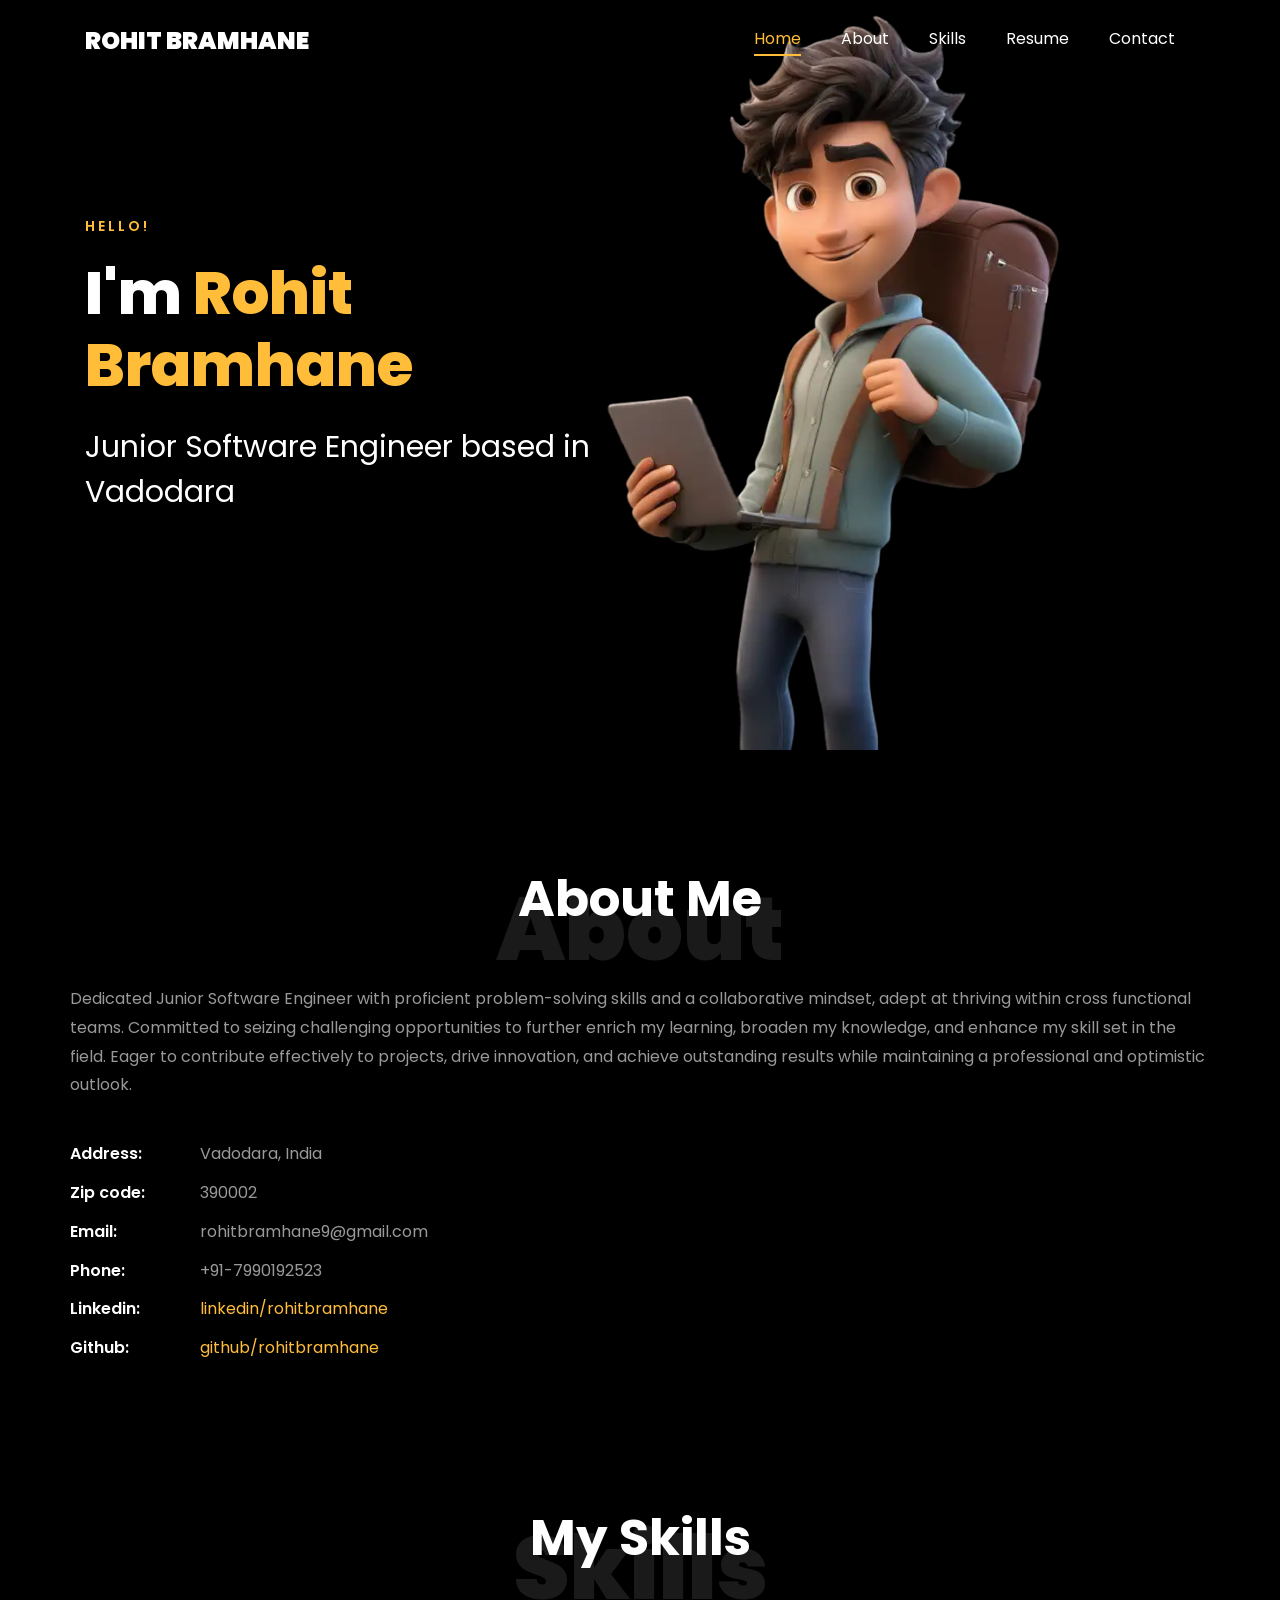
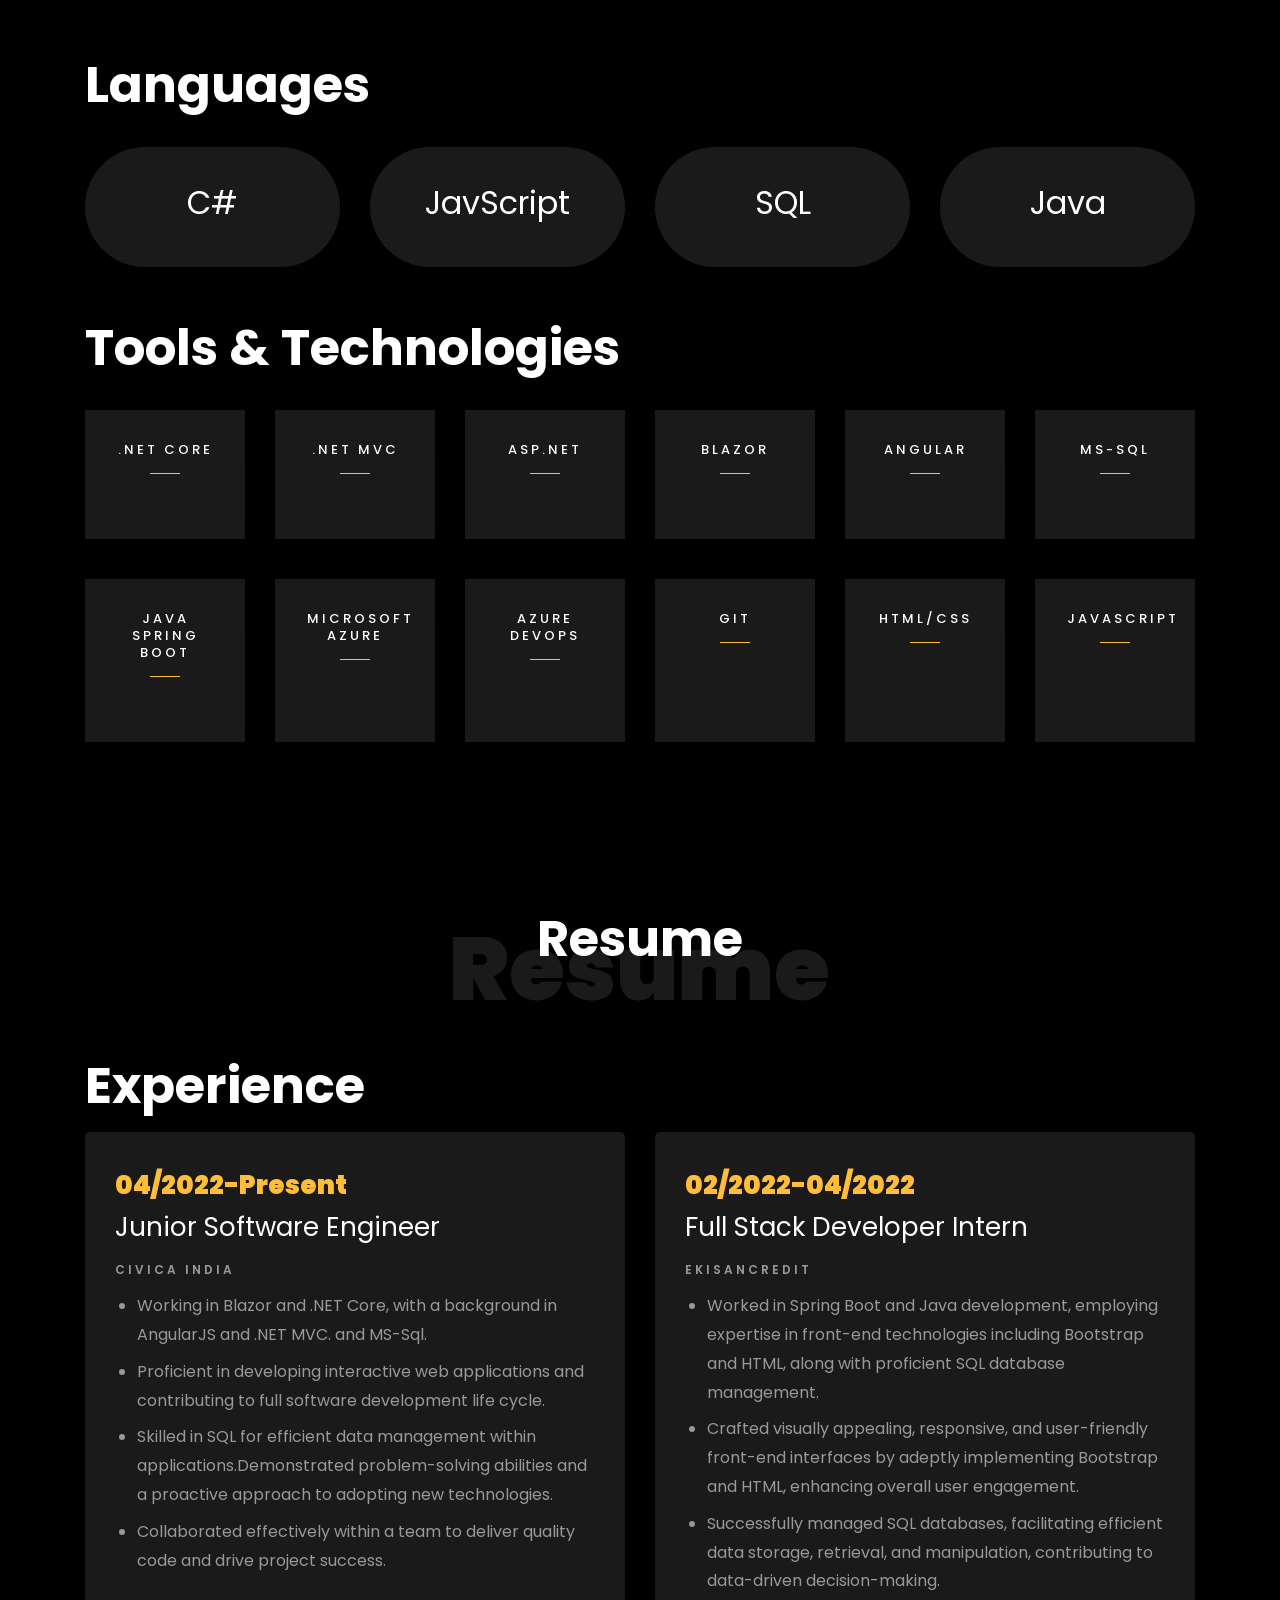
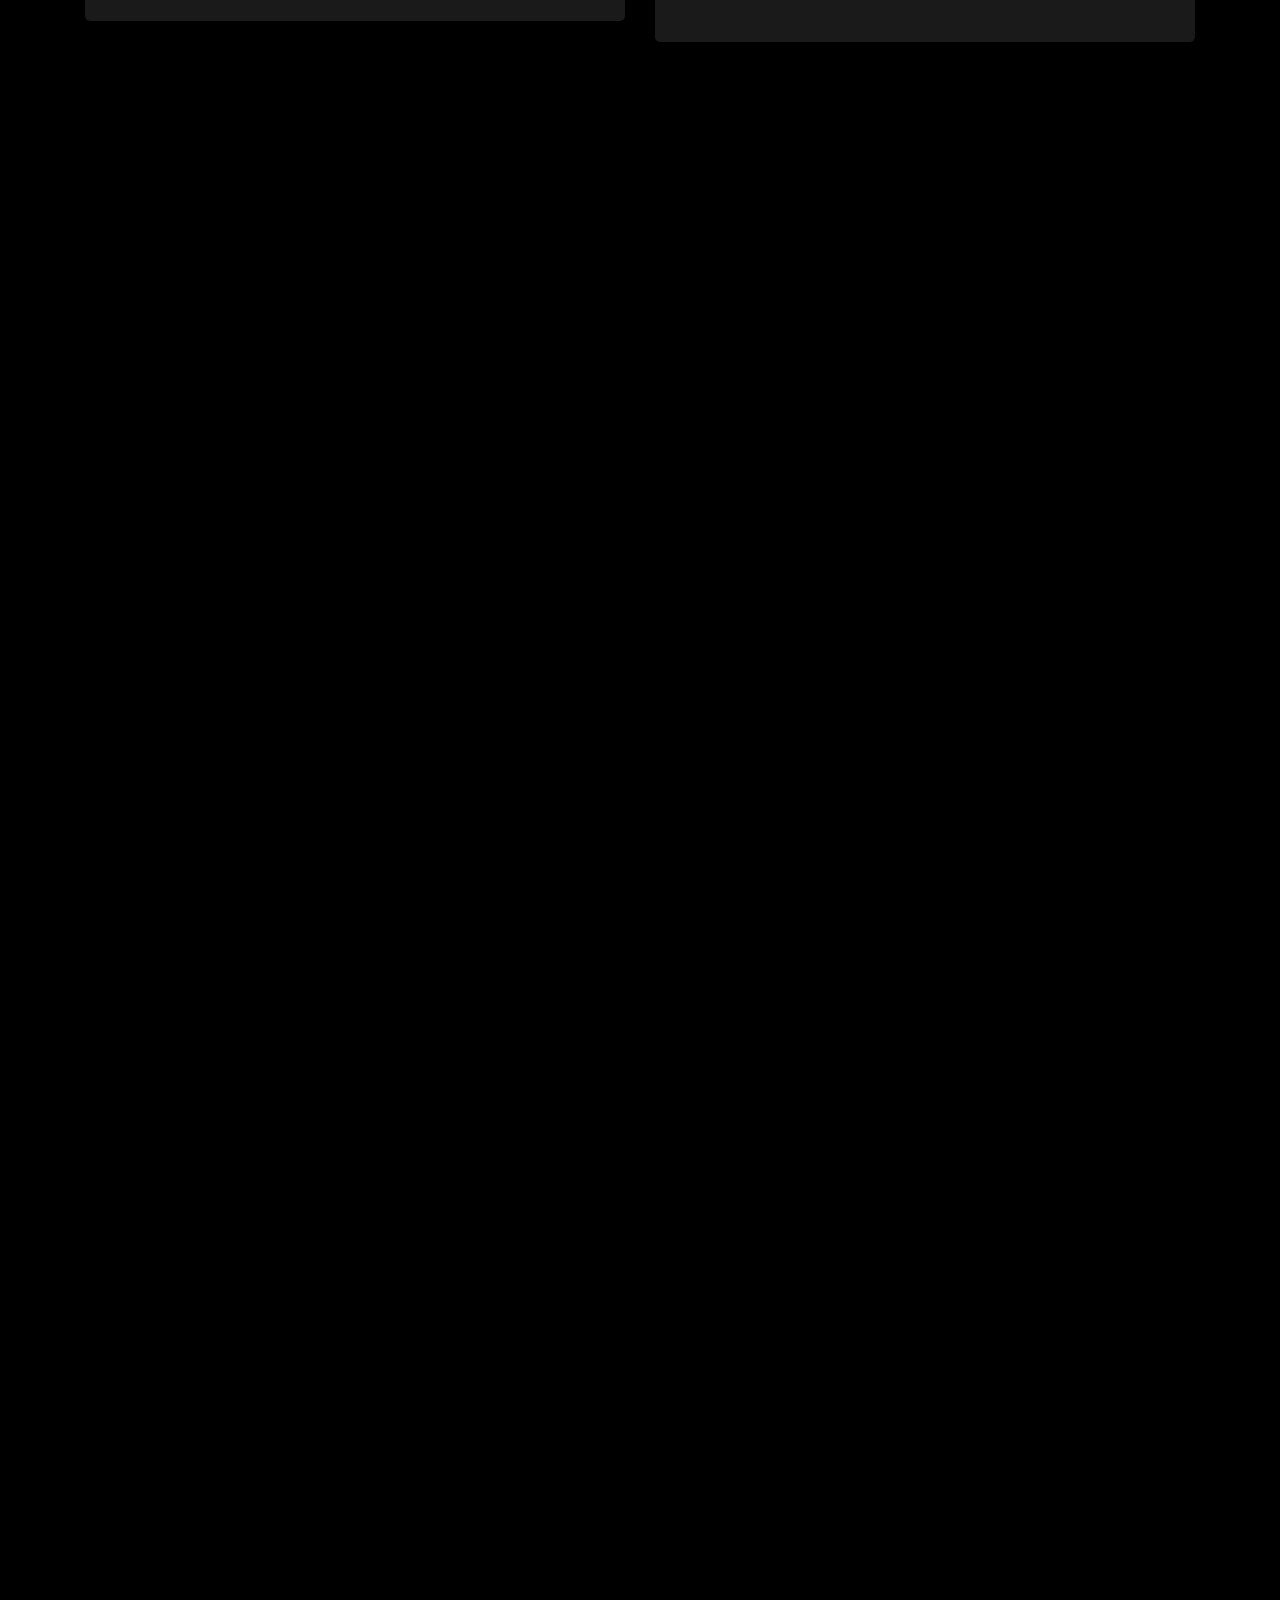
==== index.html @ 2c39f931 "restructured project folders" ====
<!DOCTYPE html>
<html lang="en">

<head>
	<title>Rohit Portfolio Website</title>
	<meta charset="utf-8">
	<meta name="viewport" content="width=device-width, initial-scale=1, shrink-to-fit=no">

	<link href="https://fonts.googleapis.com/css?family=Poppins:100,200,300,400,500,600,700,800,900" rel="stylesheet">

	<link rel="stylesheet" href="css/open-iconic-bootstrap.min.css">
	<link rel="stylesheet" href="css/animate.css">

	<link rel="stylesheet" href="css/owl.carousel.min.css">
	<link rel="stylesheet" href="css/owl.theme.default.min.css">
	<link rel="stylesheet" href="css/magnific-popup.css">

	<link rel="stylesheet" href="css/aos.css">

	<link rel="stylesheet" href="css/ionicons.min.css">

	<link rel="stylesheet" href="css/flaticon.css">
	<link rel="stylesheet" href="css/icomoon.css">
	<link rel="stylesheet" href="css/style.css">
</head>

<body data-spy="scroll" data-target=".site-navbar-target" data-offset="300">


	<nav class="navbar navbar-expand-lg navbar-dark ftco_navbar ftco-navbar-light site-navbar-target" id="ftco-navbar">
		<div class="container">
			<a class="navbar-brand" href="index.html">Rohit Bramhane</a>
			<button class="navbar-toggler js-fh5co-nav-toggle fh5co-nav-toggle" type="button" data-toggle="collapse"
				data-target="#ftco-nav" aria-controls="ftco-nav" aria-expanded="false" aria-label="Toggle navigation">
				<span class="oi oi-menu"></span> Menu
			</button>

			<div class="collapse navbar-collapse" id="ftco-nav">
				<ul class="navbar-nav nav ml-auto">
					<li class="nav-item"><a href="#home-section" class="nav-link"><span>Home</span></a></li>
					<li class="nav-item"><a href="#about-section" class="nav-link"><span>About</span></a></li>
					<li class="nav-item"><a href="#skills-section" class="nav-link"><span>Skills</span></a></li>
					<li class="nav-item"><a href="#resume-section" class="nav-link"><span>Resume</span></a></li>
					<li class="nav-item"><a href="#contact-section" class="nav-link"><span>Contact</span></a></li>
				</ul>
			</div>
		</div>
	</nav>
	<section id="home-section" class="hero">
		<div class="home-slider  owl-carousel">
			<div class="slider-item ">
				<div class="overlay"></div>
				<div style="max-width: 1000px;" class="container">
					<div class="row d-md-flex no-gutters slider-text align-items-end justify-content-end"
						data-scrollax-parent="true">
						<div class="one-third js-fullheight order-md-last img"
							style="background-image:url(images/software-engineer-img.webp);">
						</div>
						<div class="one-forth d-flex  align-items-center ftco-animate"
							data-scrollax=" properties: { translateY: '70%' }">
							<div class="text">
								<span class="subheading">Hello!</span>
								<h1 class="mb-4 mt-3">I'm <span>Rohit Bramhane</span></h1>
								<h2 class="mb-4">Junior Software Engineer based in Vadodara</h2>
							</div>
						</div>
					</div>
				</div>
			</div>		
	</section>

	<section class="ftco-about img ftco-section ftco-no-pb" id="about-section">
		<div class="container">
			<div class="row d-flex">
					<div class="row justify-content-center pb-3">
						<div class="col-md-12 heading-section ftco-animate">
							<div class="col-md-12 heading-section text-center ftco-animate">
							<h1 class="big big-2">About</h1>
							<h2 class="mb-4">About Me</h2>
							</div>
							<p class="pt-4">Dedicated Junior Software Engineer with proficient problem-solving skills and a collaborative mindset, adept at
								thriving within cross functional teams. Committed to seizing challenging opportunities to further enrich my
								learning, broaden my knowledge, and enhance my skill set in the field. Eager to contribute effectively to projects,
								drive innovation, and achieve outstanding results while maintaining a professional and optimistic outlook.</p>
							<ul class="about-info mt-4 px-md-0 px-2">
								<li class="d-flex"><span>Address:</span> <span>Vadodara, India</span></li>
								<li class="d-flex"><span>Zip code:</span> <span>390002</span></li>
								<li class="d-flex"><span>Email:</span> <span>rohitbramhane9@gmail.com</span></li>
								<li class="d-flex"><span>Phone: </span> <span>+91-7990192523</span></li>
								<li class="d-flex"><span>Linkedin: </span> <a href="https://www.linkedin.com/in/rohit-bramhane-777473171/">linkedin/rohitbramhane</a></li>
								<li class="d-flex"><span>Github: </span> <a href="https://github.com/rohitbramhane">github/rohitbramhane</a></li>
							</ul>
						</div>
					</div>
			</div>
		</div>
	</section>

	<section class="ftco-section pb-2" id="skills-section">
		<div class="container">
			<div class="row justify-content-center pb-5">
				<div class="col-md-12 heading-section text-center ftco-animate">
					<h1 class="big big-2">Skills</h1>
					<h2 class="mb-4">My Skills</h2>
				</div>
			</div>
			<div class="row mb-3">
				<div class="col-md-6 heading-section text-left ftco-animate">
					<h2 class="">Languages</h2>			
				</div>
			</div>
			<div class="row">
				<div class="col-md-3 text-center d-flex ftco-animate">
					<a style="border-radius: 4rem;" href="#" class="services-1">
						<div class="desc">
							<h2 class="">C#</h3>
						</div>
					</a>
				</div>
				<div class="col-md-3 text-center d-flex ftco-animate">
					<a style="border-radius: 4rem;" href="#" class="services-1">
						<div class="desc">
							<h2 class="">JavScript</h3>
						</div>
					</a>
				</div>
				<div class="col-md-3 text-center d-flex ftco-animate">
					<a style="border-radius: 4rem;" href="#" class="services-1">
						<div class="desc">
							<h2 class="">SQL</h3>
						</div>
					</a>
				</div>
				<div class="col-md-3 text-center d-flex ftco-animate">
					<a style="border-radius: 4rem;" href="#" class="services-1">
						<div class="desc">
							<h2 class="">Java</h3>
						</div>
					</a>
				</div>
			</div>
			<div class="row mb-3 mt-1">
				<div class="col-md-12 heading-section text-left ftco-animate">
					<h2 class="">Tools & Technologies</h2>			
				</div>
			</div>
			<div class="row">
				<div class="col-md-2 text-center d-flex ftco-animate">
					<a href="#" class="services-1">
						<div class="desc">
							<h3 class="mb-5">.NET Core</h3>
						</div>
					</a>
				</div>
				<div class="col-md-2 text-center d-flex ftco-animate">
					<a href="#" class="services-1">
						<div class="desc">
							<h3 class="mb-5">.NET MVC</h3>
						</div>
					</a>
				</div>
				<div class="col-md-2 text-center d-flex ftco-animate">
					<a href="#" class="services-1">
						<div class="desc">
							<h3 class="mb-5">ASP.NET</h3>
						</div>
					</a>
				</div>
				<div class="col-md-2 text-center d-flex ftco-animate">
					<a href="#" class="services-1">
						<div class="desc">
							<h3 class="mb-5">Blazor</h3>
						</div>
					</a>
				</div>
				<div class="col-md-2 text-center d-flex ftco-animate">
					<a href="#" class="services-1">
						<div class="desc">
							<h3 class="mb-5">Angular</h3>
						</div>
					</a>
				</div>
				<div class="col-md-2 text-center d-flex ftco-animate">
					<a href="#" class="services-1">
						<div class="desc">
							<h3 class="mb-5">MS-SQL</h3>
						</div>
					</a>
				</div>				
			</div>
			<div class="row">
				<div class="col-md-2 text-center d-flex ftco-animate">
					<a href="#" class="services-1">
						<div class="desc">
							<h3 class="mb-5">Java Spring Boot</h3>
						</div>
					</a>
				</div>
				<div class="col-md-2 text-center d-flex ftco-animate">
					<a href="#" class="services-1">
						<div class="desc">
							<h3 class="mb-5">Microsoft Azure</h3>
						</div>
					</a>
				</div>
				<div class="col-md-2 text-center d-flex ftco-animate">
					<a href="#" class="services-1">
						<div class="desc">
							<h3 class="mb-5">Azure Devops</h3>
						</div>
					</a>
				</div>
				<div class="col-md-2 text-center d-flex ftco-animate">
					<a href="#" class="services-1">
						<div class="desc">
							<h3 class="mb-5">Git</h3>
						</div>
					</a>
				</div>
				<div class="col-md-2 text-center d-flex ftco-animate">
					<a href="#" class="services-1">
						<div class="desc">
							<h3 class="mb-5">Html/Css</h3>
						</div>
					</a>
				</div>
				<div class="col-md-2 text-center d-flex ftco-animate">
					<a href="#" class="services-1">
						<div class="desc">
							<h3 class="mb-5">Javascript</h3>	
						</div>
					</a>
				</div>
			</div>
		</div>
	</section>

	<section class="ftco-section ftco-no-pb" id="resume-section">
		<div class="container">
			<div class="row justify-content-center pb-5">
				<div class="col-md-10 heading-section text-center ftco-animate">
					<h1 class="big big-2">Resume</h1>
					<h2 class="mb-4">Resume</h2>			
				</div>
			</div>
			<div class="row">
				<div class="col-md-6 heading-section text-left ftco-animate">
					<h2 class="">Experience</h2>			
				</div>
			</div>
			<div class="row">
				<div class="col-md-6">
					<div class="resume-wrap ftco-animate">
						<span class="date">04/2022-Present</span>
						<h2>Junior Software Engineer</h2>
						<span class="position">Civica India</span>
						<ul style="padding-inline-start: 22px;">
						<li class="mt-2">Working in Blazor and .NET Core, with a background in AngularJS and .NET MVC. and MS-Sql.</li>
						<li class="mt-2">Proficient in developing interactive web applications and contributing to full software development life cycle.</li>
						<li class="mt-2">Skilled in SQL for efficient data management within applications.Demonstrated problem-solving abilities and a proactive approach to adopting new technologies.</li>
						<li class="mt-2">Collaborated effectively within a team to deliver quality code and drive project success.</li>
						</ul>
					</div>
				</div>
				<div class="col-md-6">
					<div class="resume-wrap ftco-animate">
						<span class="date">02/2022-04/2022</span>
						<h2>Full Stack Developer Intern</h2>
						<span class="position">EKisanCredit</span>
						<ul style="padding-inline-start: 22px;">
							<li class="mt-2">Worked in Spring Boot and Java development, employing expertise
								in front-end technologies including Bootstrap and HTML, along with
								proficient SQL database management. </li>
							<li class="mt-2">Crafted visually appealing, responsive, and user-friendly front-end
								interfaces by adeptly implementing Bootstrap and HTML, enhancing overall user engagement.</li>
							<li class="mt-2">Successfully managed SQL databases, facilitating efficient data
								storage, retrieval, and manipulation, contributing to data-driven decision-making.</li>
						</ul>
					</div>					
				</div>
			</div>
			<div class="row">
				<div class="col-md-6">
					<div class="resume-wrap ftco-animate">
						<span class="date">05/2022-06/2022</span>
						<h2>Web Devlopment Intern</h2>
						<span class="position">MindLabs Media</span>
						<ul style="padding-inline-start: 22px;">
							<li class="mt-2">Proficiently contributed to front-end development using Bootstrap
								and HTML, creating visually appealing and responsive web
								interfaces.</li>
							<li class="mt-2">Demonstrated intermediate-level proficiency in front-end web
								development techniques.</li>
						</ul>
					</div>					
				</div>
			</div>
			<div class="row">
				<div class="col-md-6 heading-section text-left ftco-animate">
					<h2 class="">Education</h2>			
				</div>
			</div>
			<div class="row">
				<div class="col-md-6">
					<div class="resume-wrap ftco-animate">
						<span class="date">2018-2022</span>
						<h2>Bachelor of Engineering (B.E) in Computer Science & Technology</h2>
						<span class="position">ITM UNIVERSE (Gujarat Technological University)</span>
					</div>
				</div>
			</div>
			<div class="row">
				<div class="col-md-12 heading-section text-left ftco-animate">
					<h2 class="">Awards & Certifications</h2>			
				</div>
			</div>
			<div class="row">
				<div class="col-md-6">
					<a href="https://learn.microsoft.com/en-gb/users/rohitbramhane-9263/credentials/42733f1e4c0c6d3e?ref=https%3A%2F%2Fwww.linkedin.com%2F">
					<div class="resume-wrap ftco-animate">
						<h2>Microsoft Azure Fundamentals &nbsp;&nbsp;&nbsp;&nbsp;&nbsp; AZ-900</h2>
						<span class="position">Microsoft</span>
					</div>
				</a>
				</div>
			</div>
		</div>
	</section>

	<section class="ftco-section contact-section ftco-no-pb" id="contact-section">
		<div class="container">
			<div class="row justify-content-center mb-5 pb-3">
				<div class="col-md-7 heading-section text-center ftco-animate">
					<h1 class="big big-2">Contact</h1>
					<h2 class="mb-4">Contact Me</h2>
				</div>
			</div>

			<div class="row d-flex contact-info mb-5">
				<div class="col-md-6 col-lg-3 d-flex ftco-animate">
					<div class="align-self-stretch box p-4 text-center">
						<div class="icon d-flex align-items-center justify-content-center">
							<span class="icon-map-signs"></span>
						</div>
						<h3 class="mb-4">Address</h3>
						<p>Vadodara, Gujarat</p>
					</div>
				</div>
				<div class="col-md-6 col-lg-3 d-flex ftco-animate">
					<div class="align-self-stretch box p-4 text-center">
						<div class="icon d-flex align-items-center justify-content-center">
							<span class="icon-phone2"></span>
						</div>
						<h3 class="mb-4">Contact Number</h3>
						<p><a href="tel://1234567920">+91 7990192523</a></p>
					</div>
				</div>
				<div class="col-md-6 col-lg-3 d-flex ftco-animate">
					<div class="align-self-stretch box p-4 text-center">
						<div class="icon d-flex align-items-center justify-content-center">
							<span class="icon-paper-plane"></span>
						</div>
						<h3 class="mb-4">Email Address</h3>
						<p><a href="mailto:info@yoursite.com">rohitbramhane9@gmail.com</a></p>
					</div>
				</div>
				<div class="col-md-6 col-lg-3 d-flex ftco-animate">
					<div class="align-self-stretch box p-4 text-center">
						<div class="icon d-flex align-items-center justify-content-center">
							<span class="icon-globe"></span>
						</div>
						<h3 class="mb-4">Linkedin</h3>
						<p><a href="https://www.linkedin.com/in/rohit-bramhane-777473171/">linkedin/rohitbramhane</a></p>
					</div>
				</div>
			</div>			
		</div>
	</section>
	
	<!-- loader -->
	<div id="ftco-loader" class="show fullscreen"><svg class="circular" width="48px" height="48px">
			<circle class="path-bg" cx="24" cy="24" r="22" fill="none" stroke-width="4" stroke="#eeeeee" />
			<circle class="path" cx="24" cy="24" r="22" fill="none" stroke-width="4" stroke-miterlimit="10"
				stroke="#F96D00" />
		</svg></div>


	<script src="js/jquery.min.js"></script>
	<script src="js/jquery-migrate-3.0.1.min.js"></script>
	<script src="js/popper.min.js"></script>
	<script src="js/bootstrap.min.js"></script>
	<script src="js/jquery.easing.1.3.js"></script>
	<script src="js/jquery.waypoints.min.js"></script>
	<script src="js/jquery.stellar.min.js"></script>
	<script src="js/owl.carousel.min.js"></script>
	<script src="js/jquery.magnific-popup.min.js"></script>
	<script src="js/aos.js"></script>
	<script src="js/jquery.animateNumber.min.js"></script>
	<script src="js/scrollax.min.js"></script>

	<script src="js/main.js"></script>

</body>
</html>
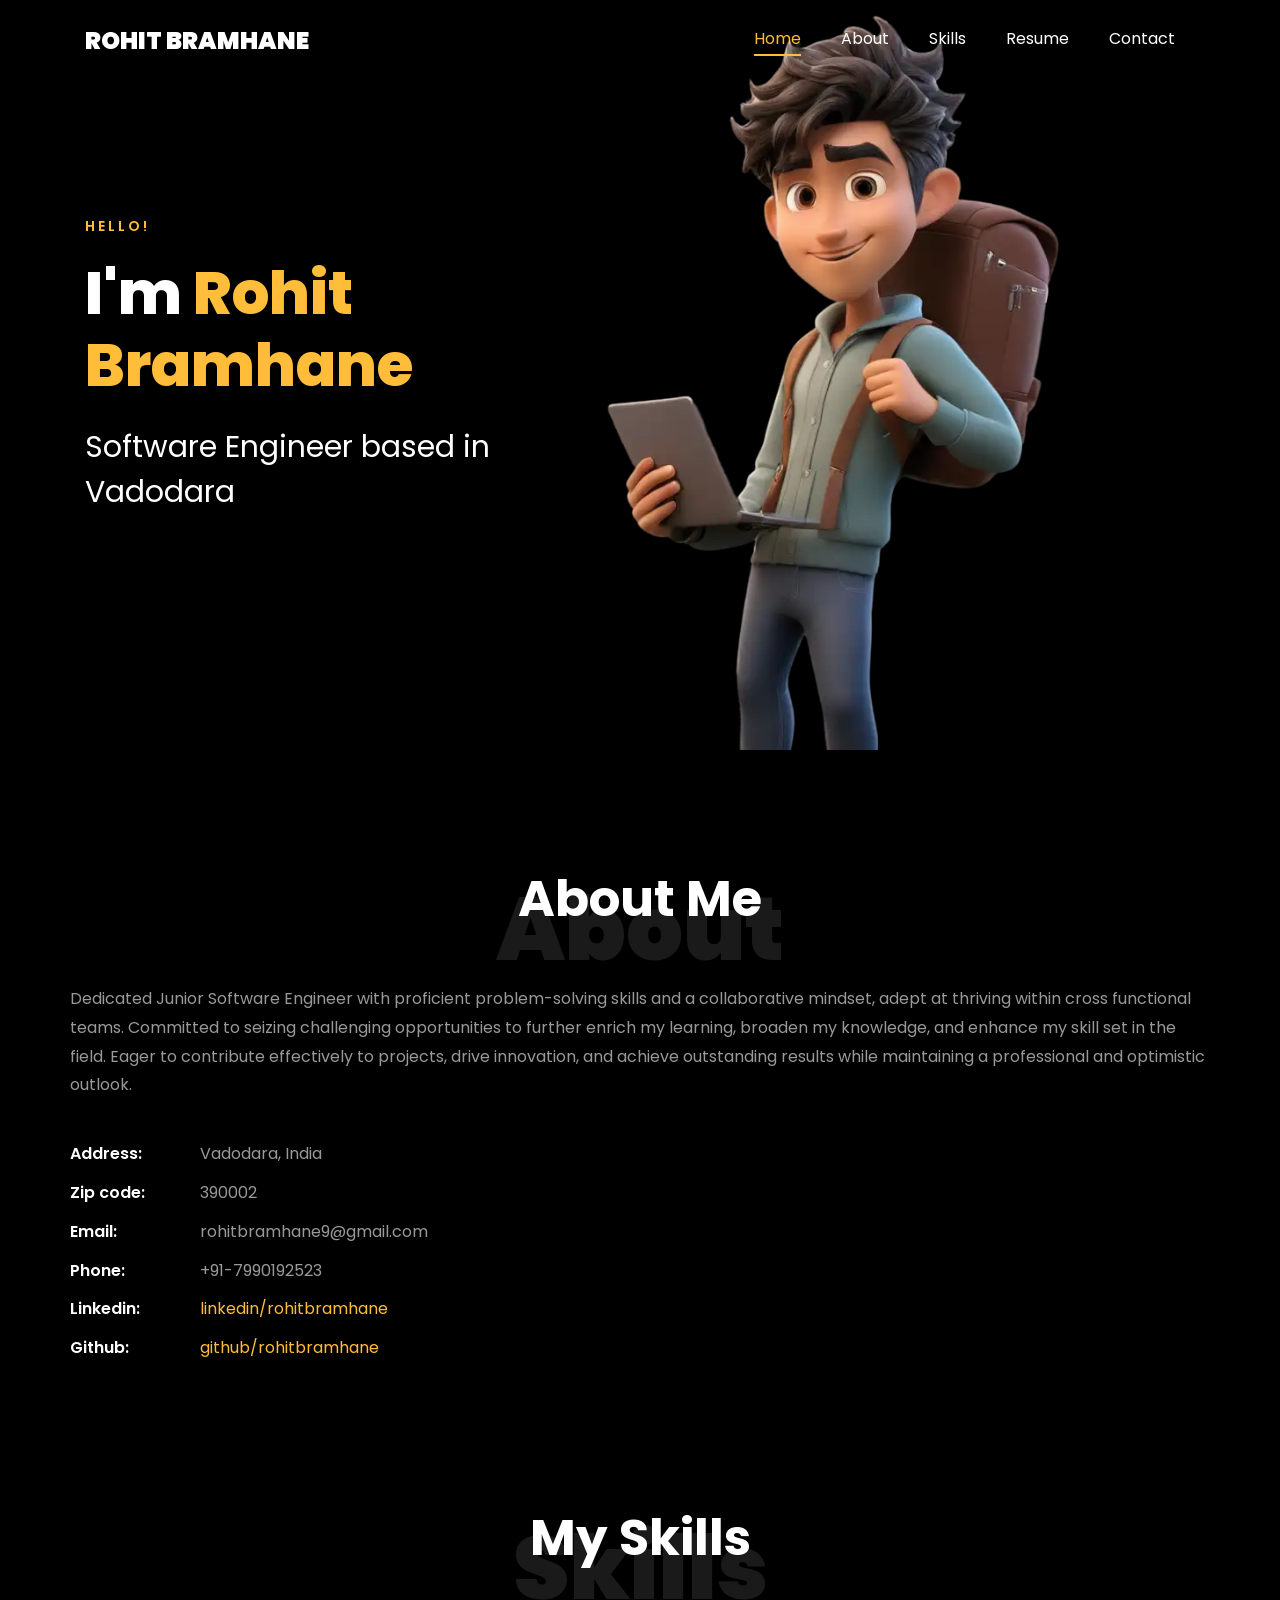
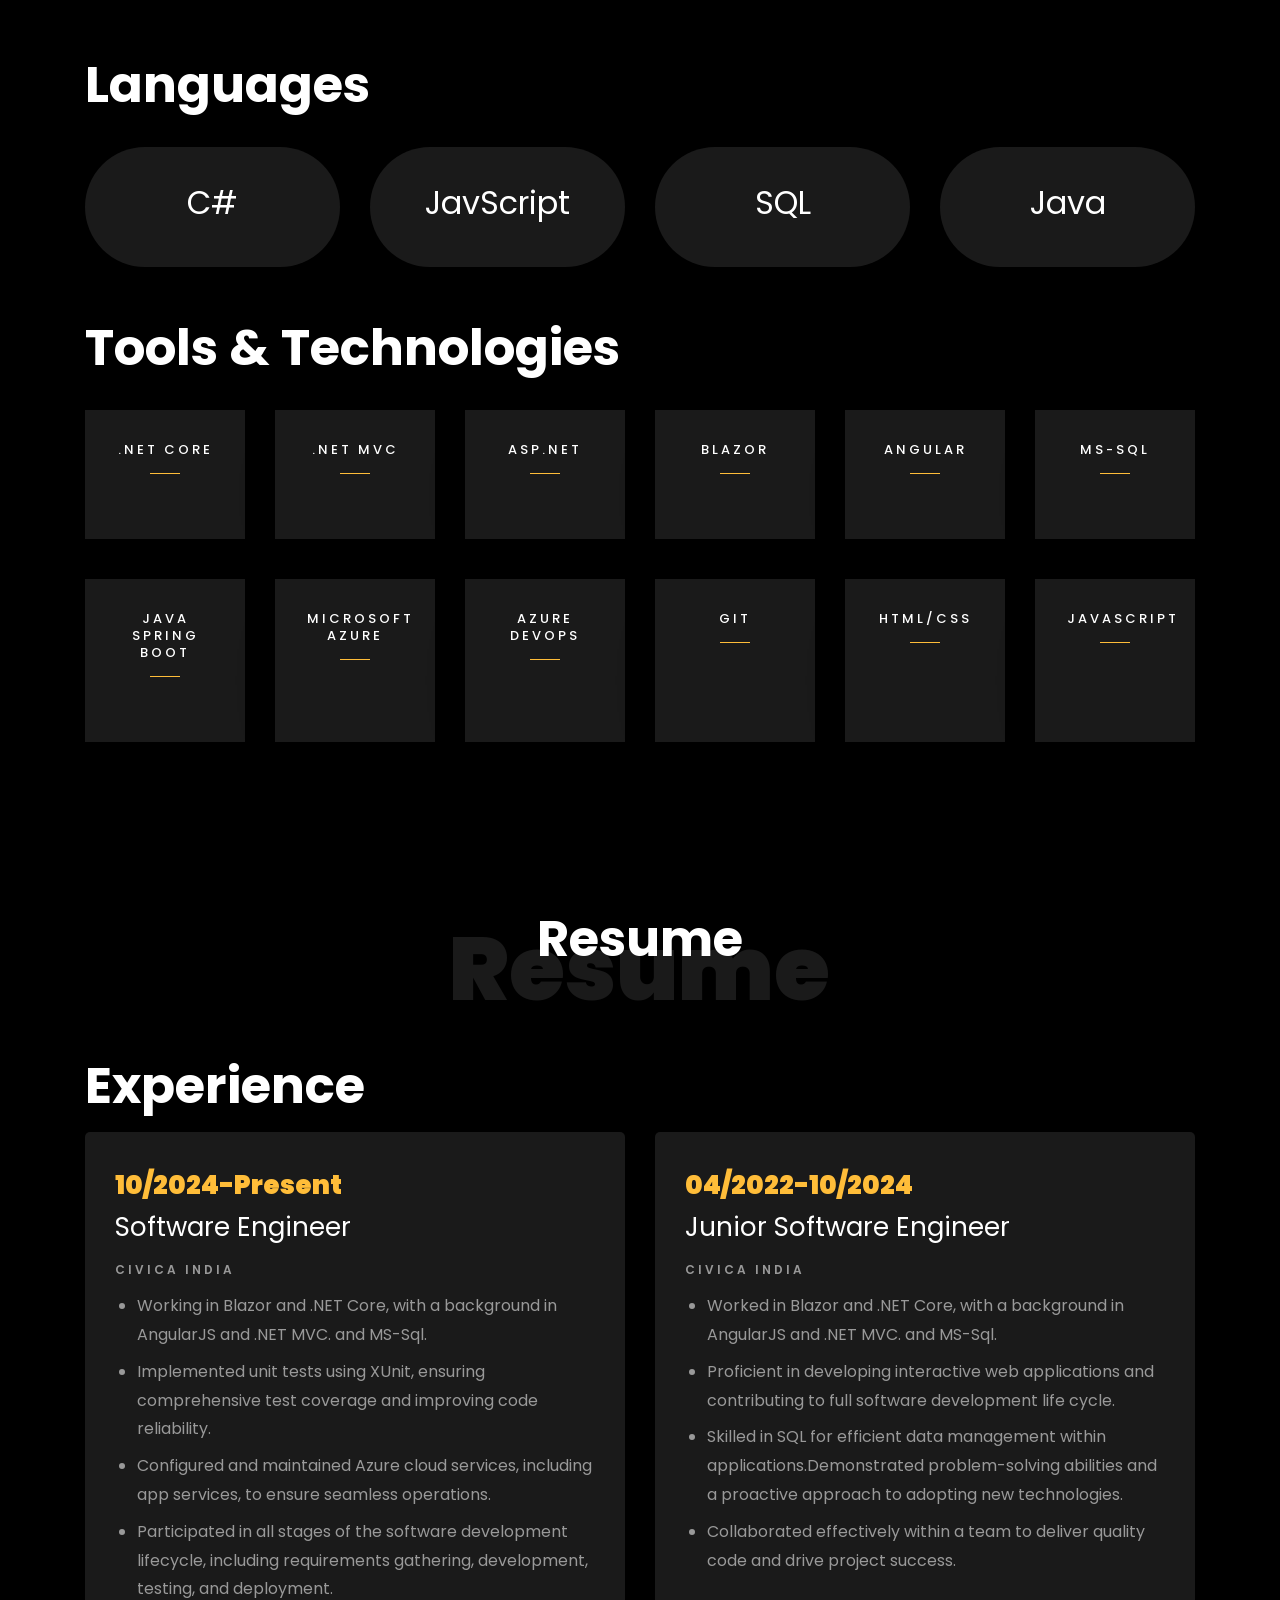
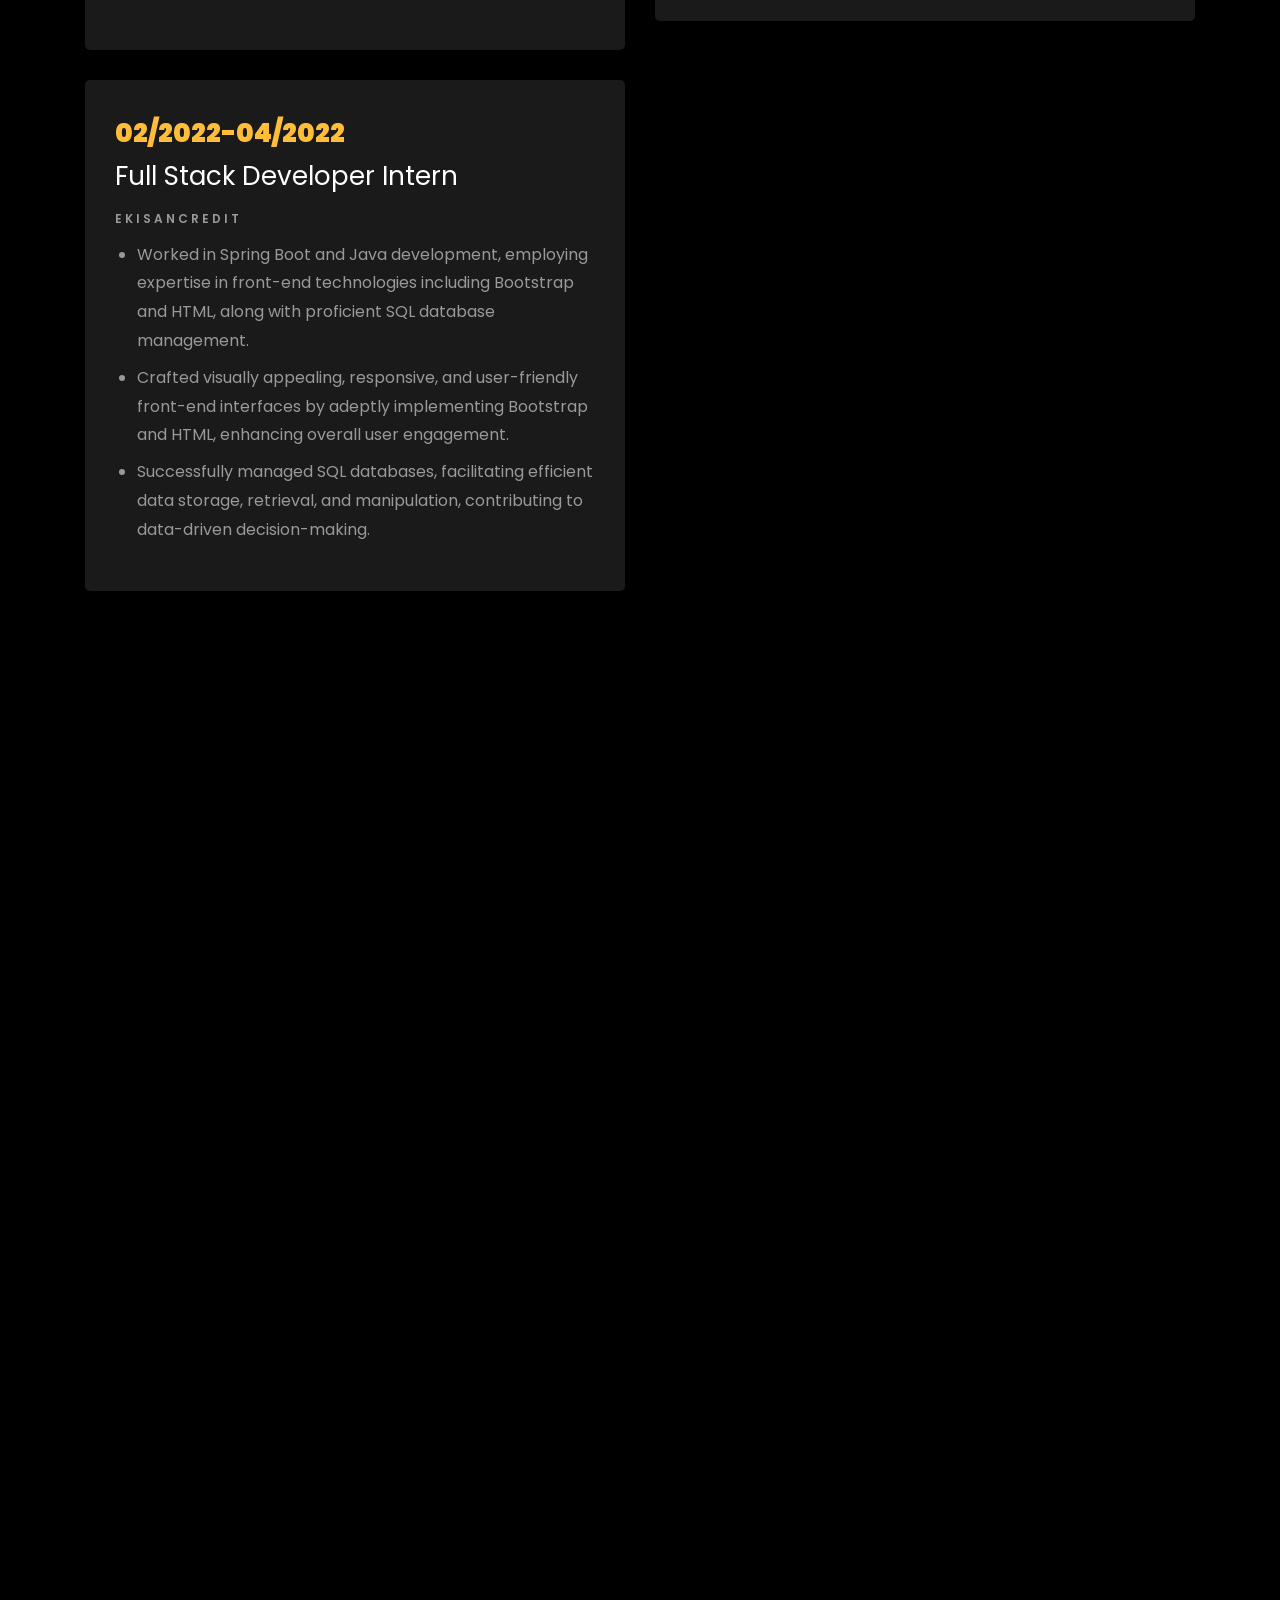
==== commit 6a4b4d52: "Updated Title" ====
--- a/index.html
+++ b/index.html
@@ -61,7 +61,7 @@
 							<div class="text">
 								<span class="subheading">Hello!</span>
 								<h1 class="mb-4 mt-3">I'm <span>Rohit Bramhane</span></h1>
-								<h2 class="mb-4">Junior Software Engineer based in Vadodara</h2>
+								<h2 class="mb-4">Software Engineer based in Vadodara</h2>
 							</div>
 						</div>
 					</div>
@@ -251,17 +251,33 @@
 			<div class="row">
 				<div class="col-md-6">
 					<div class="resume-wrap ftco-animate">
-						<span class="date">04/2022-Present</span>
+						<span class="date">10/2024-Present</span>
+						<h2>Software Engineer</h2>
+						<span class="position">Civica India</span>
+						<ul style="padding-inline-start: 22px;">
+						<li class="mt-2">Working in Blazor and .NET Core, with a background in AngularJS and .NET MVC. and MS-Sql.</li>
+						<li class="mt-2">Implemented unit tests using XUnit, ensuring comprehensive test coverage and improving code reliability.</li>
+						<li class="mt-2">Configured and maintained Azure cloud services, including app services, to ensure seamless operations.</li>
+						<li class="mt-2">Participated in all stages of the software development lifecycle, including requirements gathering, 
+							development, testing, and deployment.</li>
+						</ul>
+					</div>
+				</div>
+				<div class="col-md-6">
+					<div class="resume-wrap ftco-animate">
+						<span class="date">04/2022-10/2024</span>
 						<h2>Junior Software Engineer</h2>
 						<span class="position">Civica India</span>
 						<ul style="padding-inline-start: 22px;">
-						<li class="mt-2">Working in Blazor and .NET Core, with a background in AngularJS and .NET MVC. and MS-Sql.</li>
+						<li class="mt-2">Worked in Blazor and .NET Core, with a background in AngularJS and .NET MVC. and MS-Sql.</li>
 						<li class="mt-2">Proficient in developing interactive web applications and contributing to full software development life cycle.</li>
 						<li class="mt-2">Skilled in SQL for efficient data management within applications.Demonstrated problem-solving abilities and a proactive approach to adopting new technologies.</li>
 						<li class="mt-2">Collaborated effectively within a team to deliver quality code and drive project success.</li>
 						</ul>
 					</div>
 				</div>
+			</div>
+			<div class="row">
 				<div class="col-md-6">
 					<div class="resume-wrap ftco-animate">
 						<span class="date">02/2022-04/2022</span>
@@ -278,8 +294,6 @@
 						</ul>
 					</div>					
 				</div>
-			</div>
-			<div class="row">
 				<div class="col-md-6">
 					<div class="resume-wrap ftco-animate">
 						<span class="date">05/2022-06/2022</span>
@@ -352,7 +366,7 @@
 							<span class="icon-phone2"></span>
 						</div>
 						<h3 class="mb-4">Contact Number</h3>
-						<p><a href="tel://1234567920">+91 7990192523</a></p>
+						<p><a href="tel://+917990192523">+91 7990192523</a></p>
 					</div>
 				</div>
 				<div class="col-md-6 col-lg-3 d-flex ftco-animate">
@@ -361,7 +375,7 @@
 							<span class="icon-paper-plane"></span>
 						</div>
 						<h3 class="mb-4">Email Address</h3>
-						<p><a href="mailto:info@yoursite.com">rohitbramhane9@gmail.com</a></p>
+						<p><a href="mailto:rohitbramhane9@gmail.com">rohitbramhane9@gmail.com</a></p>
 					</div>
 				</div>
 				<div class="col-md-6 col-lg-3 d-flex ftco-animate">
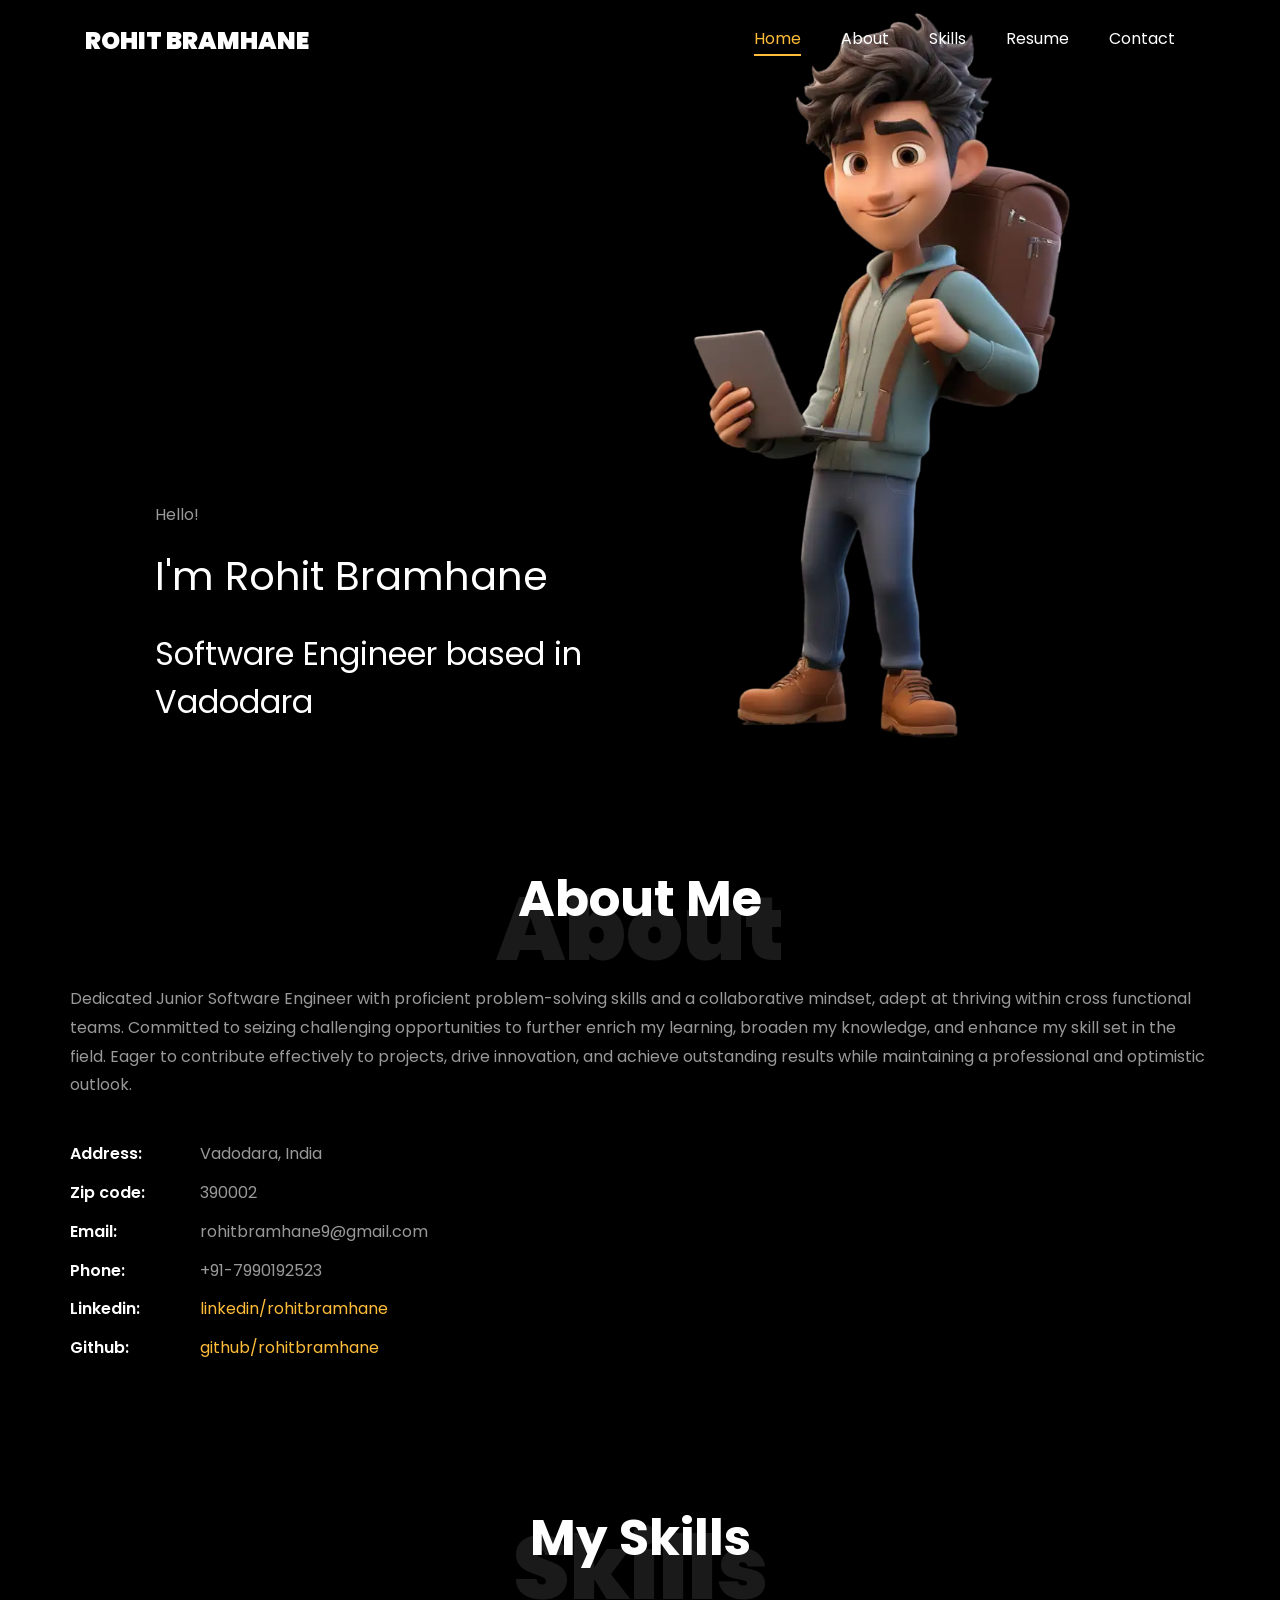
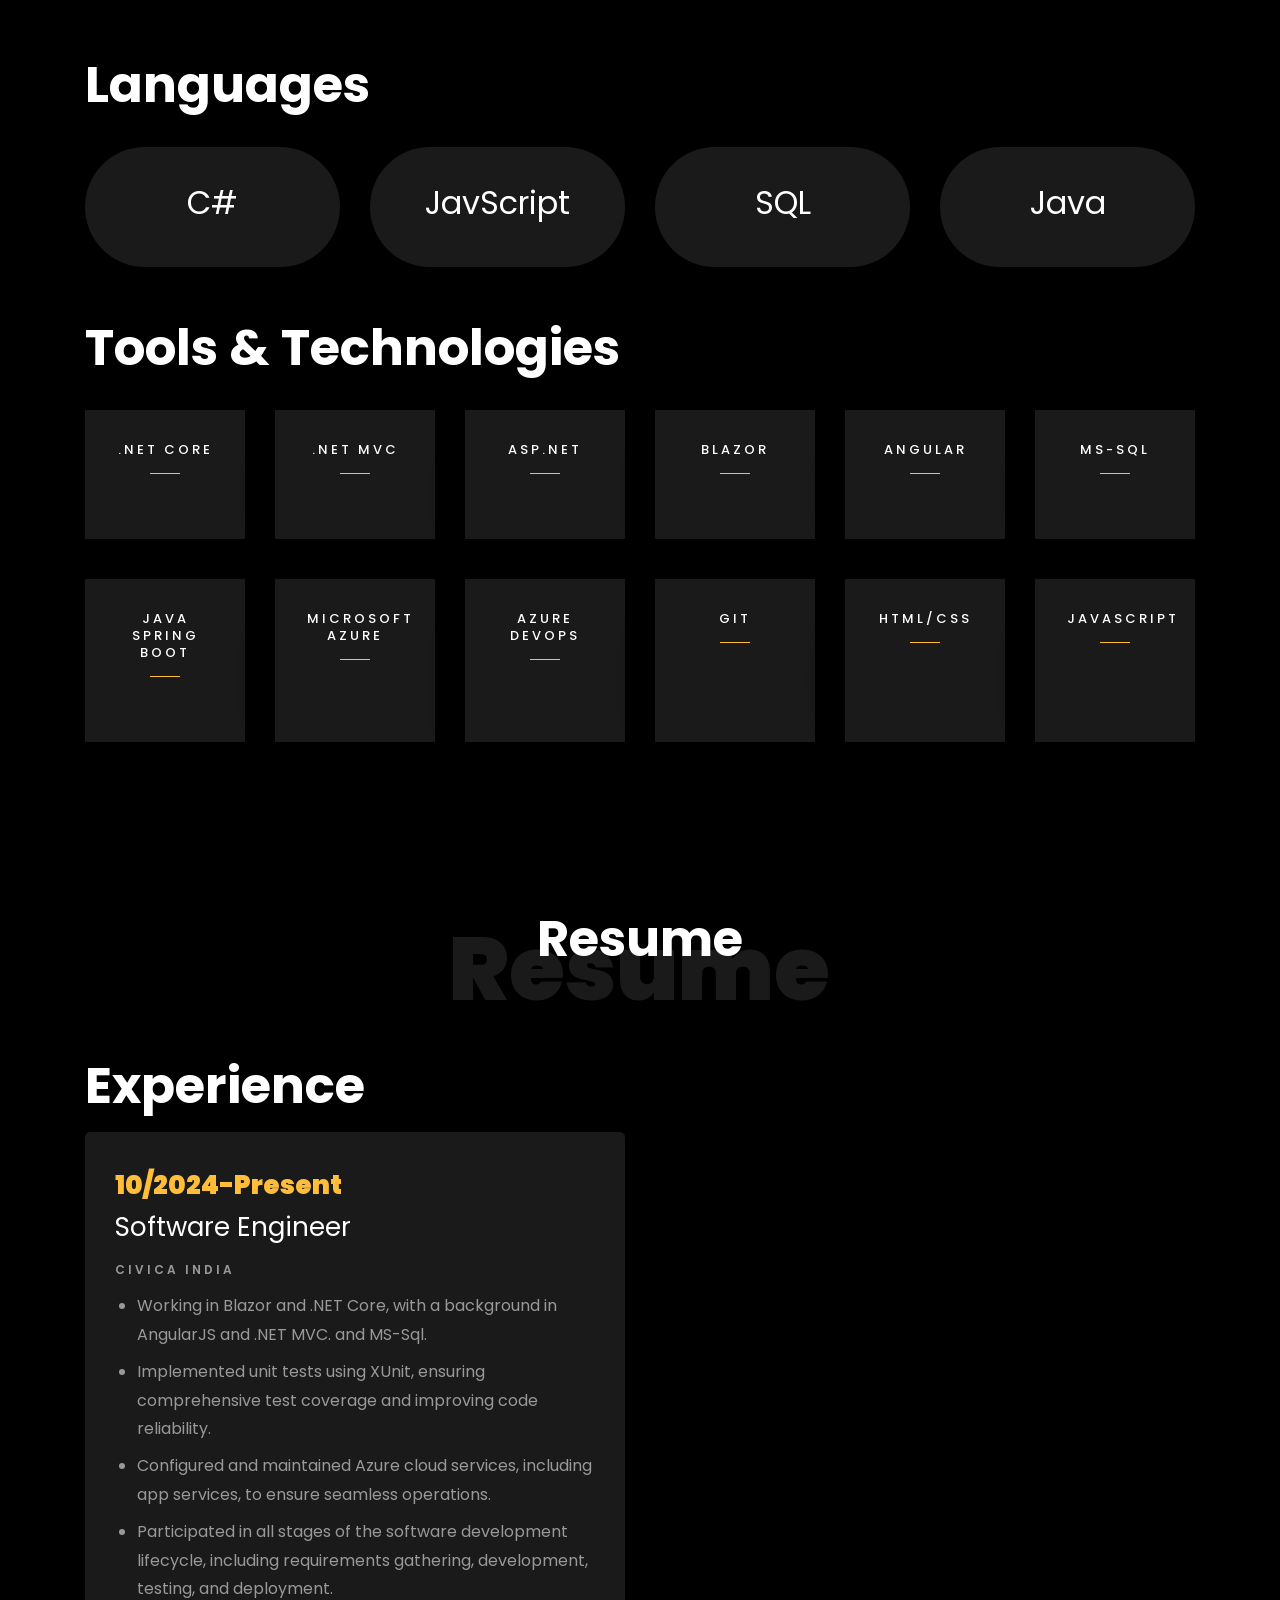
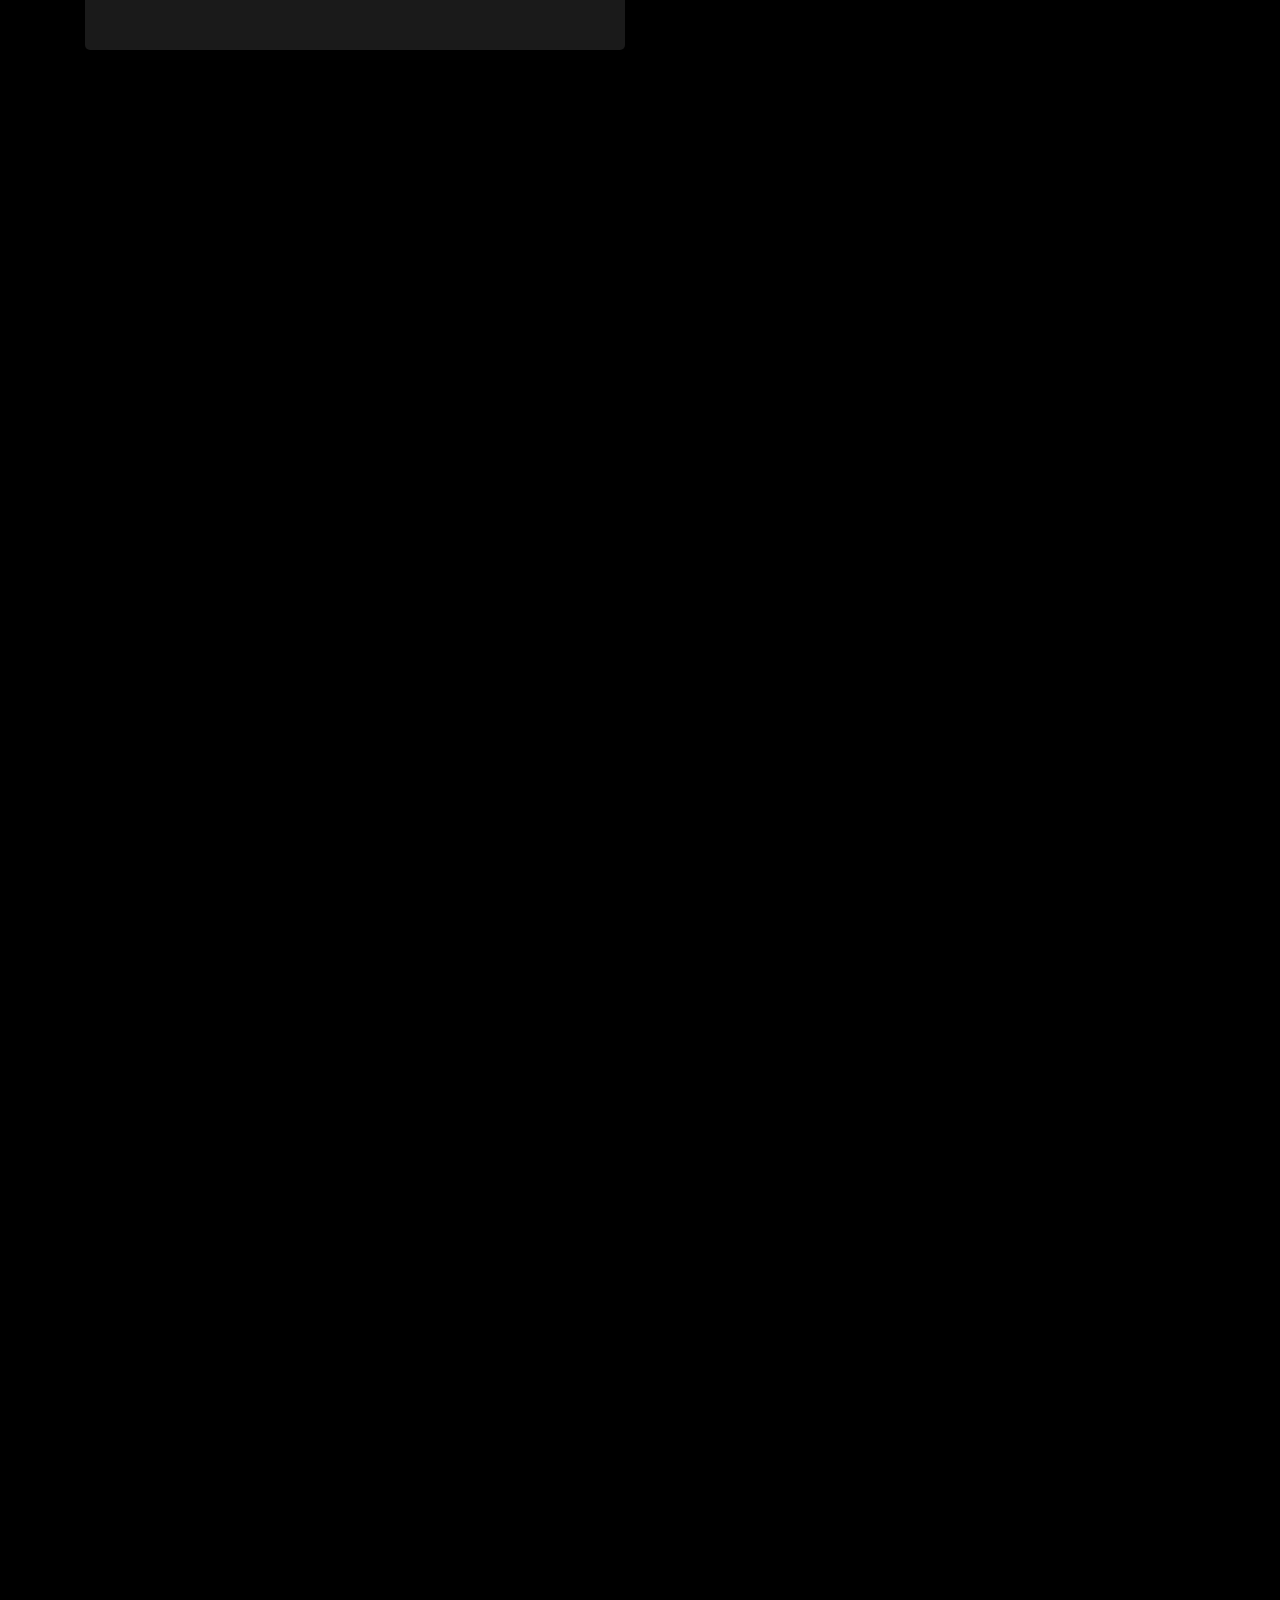
==== commit 5f4fee88: "Replaced carousel with  container" ====
--- a/index.html
+++ b/index.html
@@ -46,27 +46,22 @@
 			</div>
 		</div>
 	</nav>
-	<section id="home-section" class="hero">
-		<div class="home-slider  owl-carousel">
-			<div class="slider-item ">
-				<div class="overlay"></div>
-				<div style="max-width: 1000px;" class="container">
-					<div class="row d-md-flex no-gutters slider-text align-items-end justify-content-end"
-						data-scrollax-parent="true">
-						<div class="one-third js-fullheight order-md-last img"
-							style="background-image:url(images/software-engineer-img.webp);">
-						</div>
-						<div class="one-forth d-flex  align-items-center ftco-animate"
-							data-scrollax=" properties: { translateY: '70%' }">
-							<div class="text">
-								<span class="subheading">Hello!</span>
-								<h1 class="mb-4 mt-3">I'm <span>Rohit Bramhane</span></h1>
-								<h2 class="mb-4">Software Engineer based in Vadodara</h2>
-							</div>
-						</div>
-					</div>
-				</div>
-			</div>		
+	<section id="home-section" class="hero" style="height: 750px;">
+		<div class="container" style="max-width: 1000px; height: 100%;">
+			<div class="row d-md-flex no-gutters align-items-end justify-content-end" style="height: 100%;">
+				<div class="col-md-6 d-flex align-items-center ftco-animate">
+					<div class="text">
+						<span class="subheading">Hello!</span>
+						<h1 class="mb-4 mt-3">I'm <span>Rohit Bramhane</span></h1>
+						<h2 class="mb-4">Software Engineer based in Vadodara</h2>
+					</div>
+				</div>
+				<div class="col-md-6 order-md-last" style="height: 100%;">
+					<div style="background-image: url(images/software-engineer-img.webp); background-size: cover; background-position: center; height: 100%;">
+					</div>
+				</div>
+			</div>
+		</div>
 	</section>
 
 	<section class="ftco-about img ftco-section ftco-no-pb" id="about-section">
